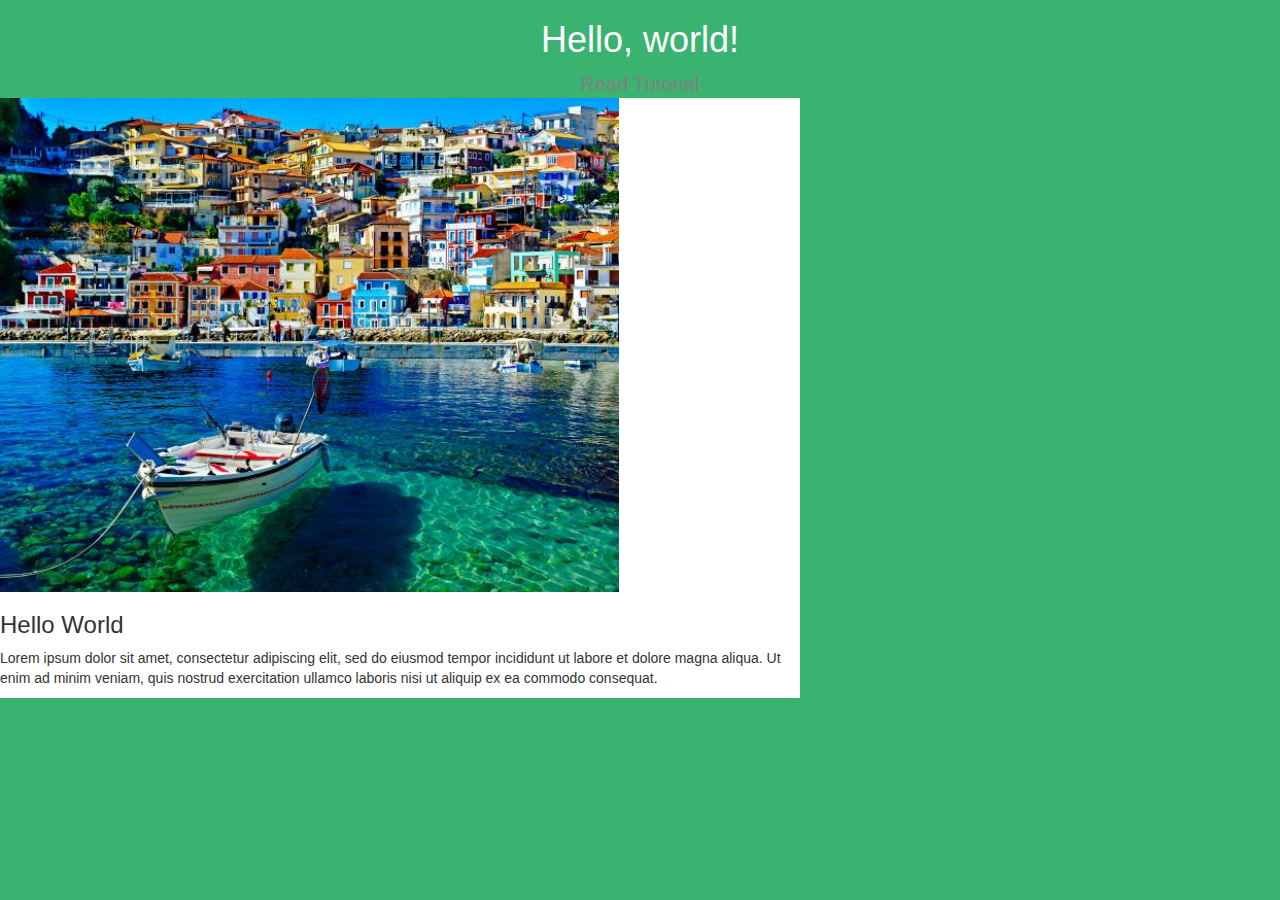
==== 05week/news-website/index.html @ 15db8d91 "05 week update 1" ====
<!DOCTYPE html>
<html lang="en">
  <head>
    <meta charset="utf-8">
    <meta http-equiv="X-UA-Compatible" content="IE=edge">
    <meta name="viewport" content="width=device-width, initial-scale=1">
    <!-- The above 3 meta tags *must* come first in the head; any other head content must come *after* these tags -->
    <title>Bootstrap 101 Template</title>
    <link rel="stylesheet" href="css/style.css" />
    <!-- Bootstrap -->
    <link href="bootstrap/css/bootstrap.min.css" rel="stylesheet">

    <!-- HTML5 shim and Respond.js for IE8 support of HTML5 elements and media queries -->
    <!-- WARNING: Respond.js doesn't work if you view the page via file:// -->
    <!--[if lt IE 9]>
      <script src="https://oss.maxcdn.com/html5shiv/3.7.3/html5shiv.min.js"></script>
      <script src="https://oss.maxcdn.com/respond/1.4.2/respond.min.js"></script>
    <![endif]-->
  </head>
  <body class="bg-color">
    <header>
      <h1>Hello, world!</h1>
      <a href="#">Read Tutorial</a>
    </header>
    <div class="row left-column col-md-6">
      <div class="top-left-article">
        <div class="scuba-pic"></div>
        <h3>Hello World</h3>
        <p>
          Lorem ipsum dolor sit amet, consectetur adipiscing elit, sed do eiusmod tempor incididunt ut labore et dolore magna aliqua. Ut enim ad minim veniam, quis nostrud exercitation ullamco laboris nisi ut aliquip ex ea commodo consequat.
        </p>
      </div>
      <!--<div class="top-left-article">
        <div class="scuba-pic"></div>
        <h3>Hello World</h3>
        <p>
          Lorem ipsum dolor sit amet, consectetur adipiscing elit, sed do eiusmod tempor incididunt ut labore et dolore magna aliqua. Ut enim ad minim veniam, quis nostrud exercitation ullamco laboris nisi ut aliquip ex ea commodo consequat.
        </p>
      </div>
      <div class="top-left-article">
        <div class="scuba-pic"></div>
        <h3>Hello World</h3>
        <p>
          Lorem ipsum dolor sit amet, consectetur adipiscing elit, sed do eiusmod tempor incididunt ut labore et dolore magna aliqua. Ut enim ad minim veniam, quis nostrud exercitation ullamco laboris nisi ut aliquip ex ea commodo consequat.
        </p>
      </div>-->
    </div>
    <!-- jQuery (necessary for Bootstrap's JavaScript plugins) -->
    <script src="https://ajax.googleapis.com/ajax/libs/jquery/1.12.4/jquery.min.js"></script>
    <!-- Include all compiled plugins (below), or include individual files as needed -->
    <script src="js/bootstrap.min.js"></script>
  </body>
</html
---- 05week/news-website/css/style.css ----
.bg-color{
  background-color: #3AB371;
}
header{
  text-align: center;
}
header > h1{
  color: white;
}
header > a{
  color: gray;
  font-size: 20px;
}
.top-left-article{
  background: white;
  height: 600px;
  width: 800px;
  display: flex;
  flex-direction: column;
  align-content: stretch;
}
.scuba-pic{
  background-image: url("../img/scuba.jpg");
  background-size: contain;
  height: 100%;
  width: 100%;
  background-repeat: no-repeat;
  position: relative;
}
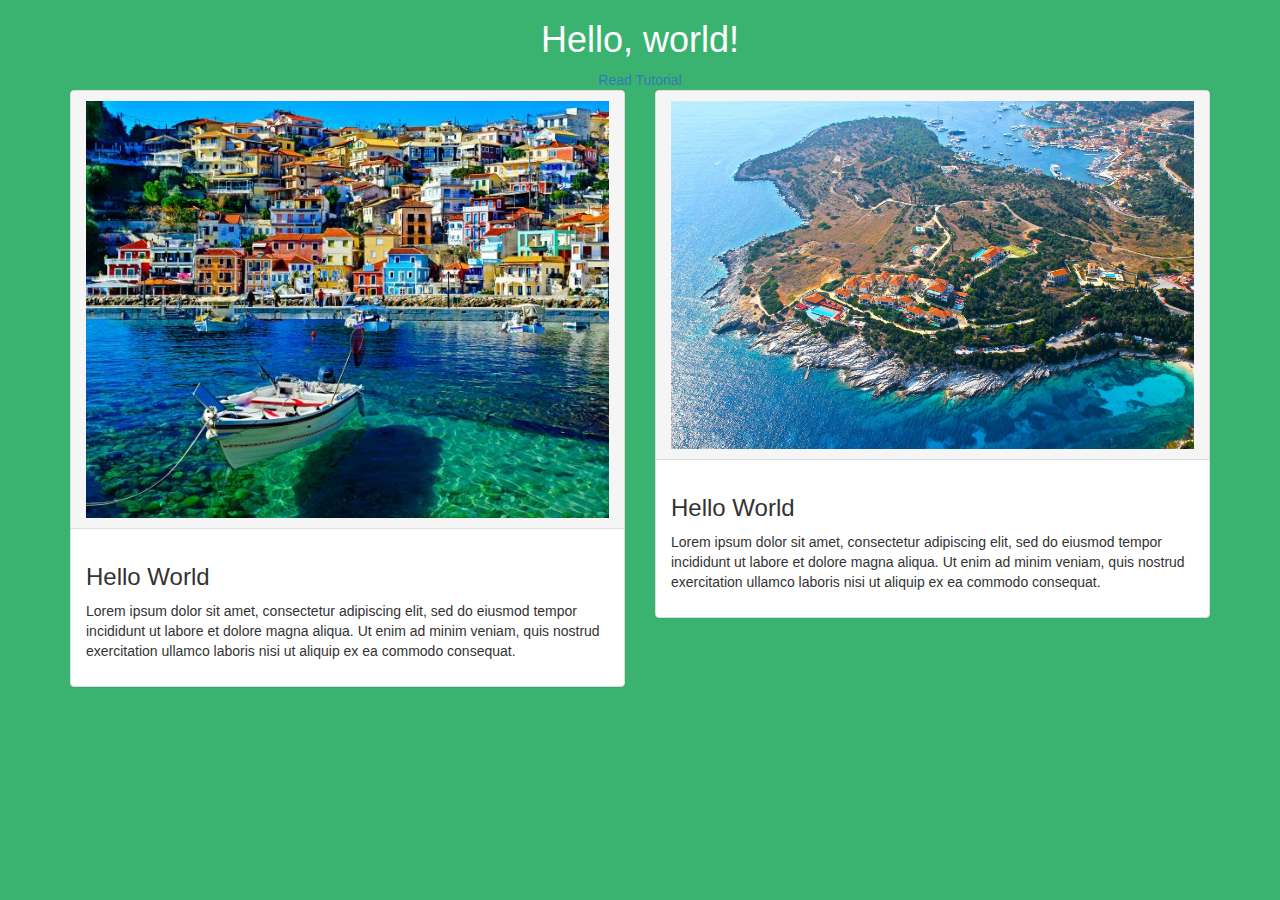
==== commit 432c7e0d: "05week update 2" ====
--- a/05week/news-website/index.html
+++ b/05week/news-website/index.html
@@ -22,14 +22,36 @@
       <h1>Hello, world!</h1>
       <a href="#">Read Tutorial</a>
     </header>
-    <div class="row left-column col-md-6">
-      <div class="top-left-article">
-        <div class="scuba-pic"></div>
-        <h3>Hello World</h3>
-        <p>
-          Lorem ipsum dolor sit amet, consectetur adipiscing elit, sed do eiusmod tempor incididunt ut labore et dolore magna aliqua. Ut enim ad minim veniam, quis nostrud exercitation ullamco laboris nisi ut aliquip ex ea commodo consequat.
-        </p>
+    <div class="container">
+      <div class="row">
+        <div class="article-box col-md-6">
+        <div class="panel panel-default">
+          <div class="panel-heading">
+            <img src="img/scuba.jpg"/>
+          </div>
+          <div class="panel-body">
+            <h3>Hello World</h3>
+            <p>
+            Lorem ipsum dolor sit amet, consectetur adipiscing elit, sed do eiusmod tempor incididunt ut labore et dolore magna aliqua. Ut enim ad minim veniam, quis nostrud exercitation ullamco laboris nisi ut aliquip ex ea commodo consequat.
+            </p>
+          </div>
+        </div>
       </div>
+      <div class="col-md-6">
+        <div class="panel panel-default">
+          <div class="panel-heading">
+            <img src="img/pic1.jpg"/>
+          </div>
+          <div class="panel-body">
+            <h3>Hello World</h3>
+            <p>
+            Lorem ipsum dolor sit amet, consectetur adipiscing elit, sed do eiusmod tempor incididunt ut labore et dolore magna aliqua. Ut enim ad minim veniam, quis nostrud exercitation ullamco laboris nisi ut aliquip ex ea commodo consequat.
+            </p>
+          </div>
+        </div>
+      </div>
+      </div>
+    </div>
       <!--<div class="top-left-article">
         <div class="scuba-pic"></div>
         <h3>Hello World</h3>
--- a/05week/news-website/css/style.css
+++ b/05week/news-website/css/style.css
@@ -8,22 +8,16 @@
   color: white;
 }
 header > a{
-  color: gray;
-  font-size: 20px;
+
 }
-.top-left-article{
-  background: white;
-  height: 600px;
-  width: 800px;
+.row{
   display: flex;
-  flex-direction: column;
-  align-content: stretch;
 }
-.scuba-pic{
-  background-image: url("../img/scuba.jpg");
-  background-size: contain;
-  height: 100%;
-  width: 100%;
-  background-repeat: no-repeat;
-  position: relative;
+.article-box > .panel{
+  padding-left: 0;
 }
+img{
+  max-width: 100%;
+  max-height: 100%;
+
+}
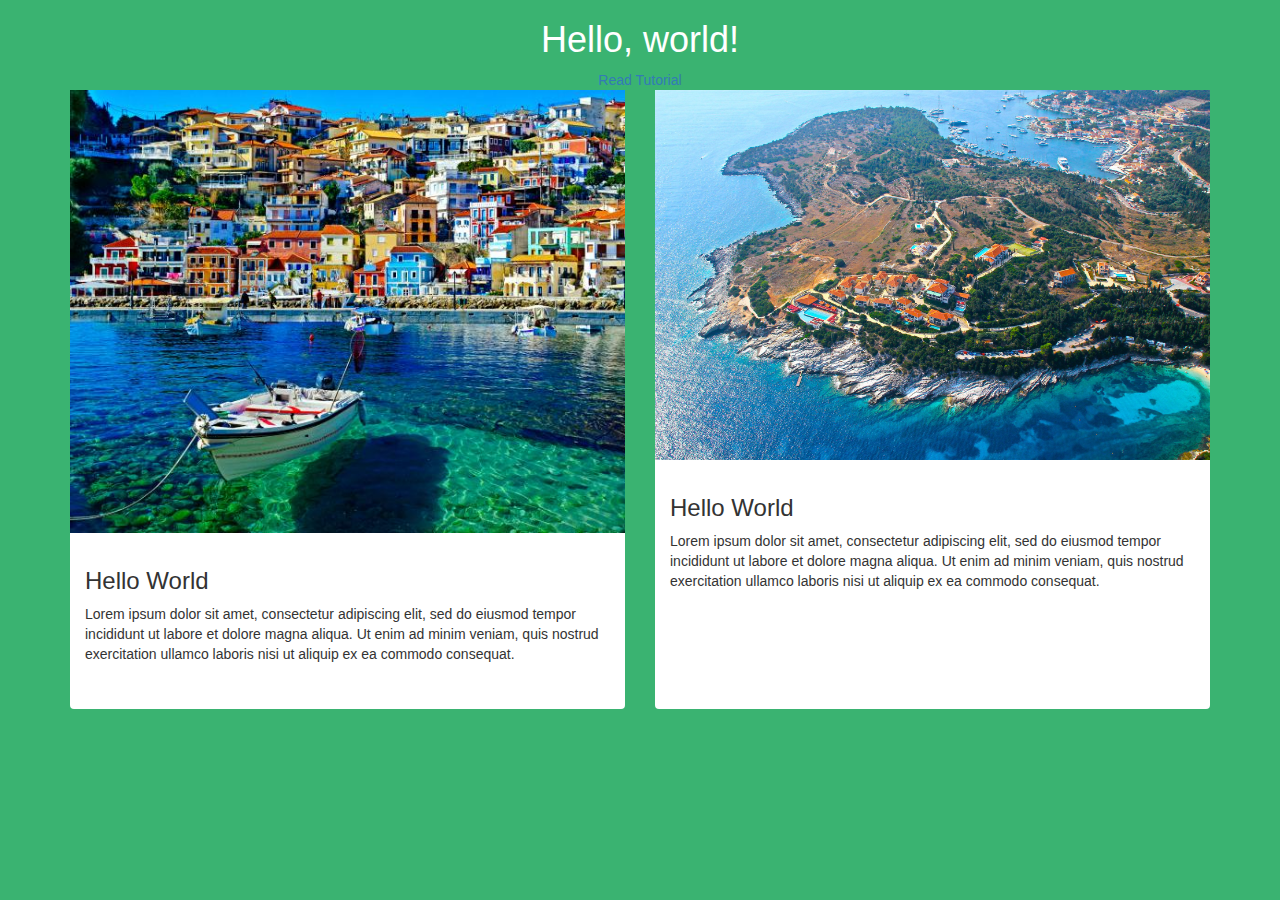
==== commit 4c6504f6: "05week update 3" ====
--- a/05week/news-website/index.html
+++ b/05week/news-website/index.html
@@ -24,9 +24,9 @@
     </header>
     <div class="container">
       <div class="row">
-        <div class="article-box col-md-6">
-        <div class="panel panel-default">
-          <div class="panel-heading">
+        <div class="col-md-6">
+        <div class="panel panel-default noborder">
+          <div class="panel-pic">
             <img src="img/scuba.jpg"/>
           </div>
           <div class="panel-body">
@@ -38,8 +38,8 @@
         </div>
       </div>
       <div class="col-md-6">
-        <div class="panel panel-default">
-          <div class="panel-heading">
+        <div class="panel panel-default noborder">
+          <div class="panel-pic">
             <img src="img/pic1.jpg"/>
           </div>
           <div class="panel-body">
--- a/05week/news-website/css/style.css
+++ b/05week/news-website/css/style.css
@@ -13,11 +13,14 @@
 .row{
   display: flex;
 }
-.article-box > .panel{
-  padding-left: 0;
+.panel{
+  height: 100%;
+}
+.panel.noborder{
+  border: 0;
+  box-shadow: none;
 }
 img{
   max-width: 100%;
   max-height: 100%;
-
 }
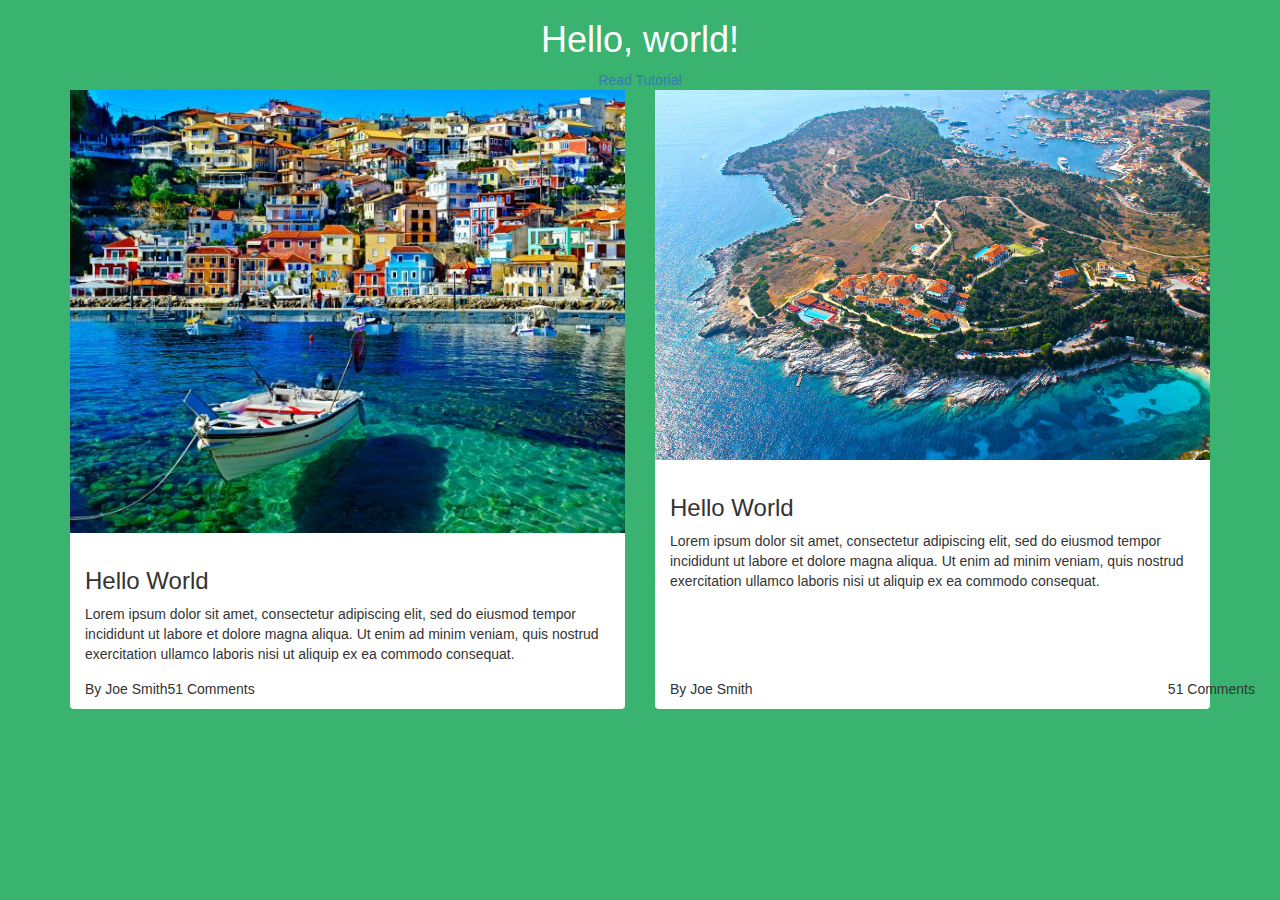
==== commit 1741e8f8: "Transition update" ====
--- a/05week/news-website/index.html
+++ b/05week/news-website/index.html
@@ -34,7 +34,16 @@
             <p>
             Lorem ipsum dolor sit amet, consectetur adipiscing elit, sed do eiusmod tempor incididunt ut labore et dolore magna aliqua. Ut enim ad minim veniam, quis nostrud exercitation ullamco laboris nisi ut aliquip ex ea commodo consequat.
             </p>
+            <div class="panelFooter">
+              <p>
+                By Joe Smith
+              </p>
+              <p>
+                51 Comments
+              </p>
+            </div>
           </div>
+
         </div>
       </div>
       <div class="col-md-6">
@@ -47,6 +56,14 @@
             <p>
             Lorem ipsum dolor sit amet, consectetur adipiscing elit, sed do eiusmod tempor incididunt ut labore et dolore magna aliqua. Ut enim ad minim veniam, quis nostrud exercitation ullamco laboris nisi ut aliquip ex ea commodo consequat.
             </p>
+            <div class="panelFooter">
+              <p>
+                By Joe Smith
+              </p>
+              <p id="comments">
+                51 Comments
+              </p>
+            </div>
           </div>
         </div>
       </div>
--- a/05week/news-website/css/style.css
+++ b/05week/news-website/css/style.css
@@ -15,6 +15,7 @@
 }
 .panel{
   height: 100%;
+
 }
 .panel.noborder{
   border: 0;
@@ -24,3 +25,16 @@
   max-width: 100%;
   max-height: 100%;
 }
+.panel-body{
+  width: 100%;
+}
+.panelFooter{
+  position: absolute;
+  bottom: 0;
+  width: inherit;
+  display: flex;
+
+}
+#comments{
+  margin-left: auto;
+}
